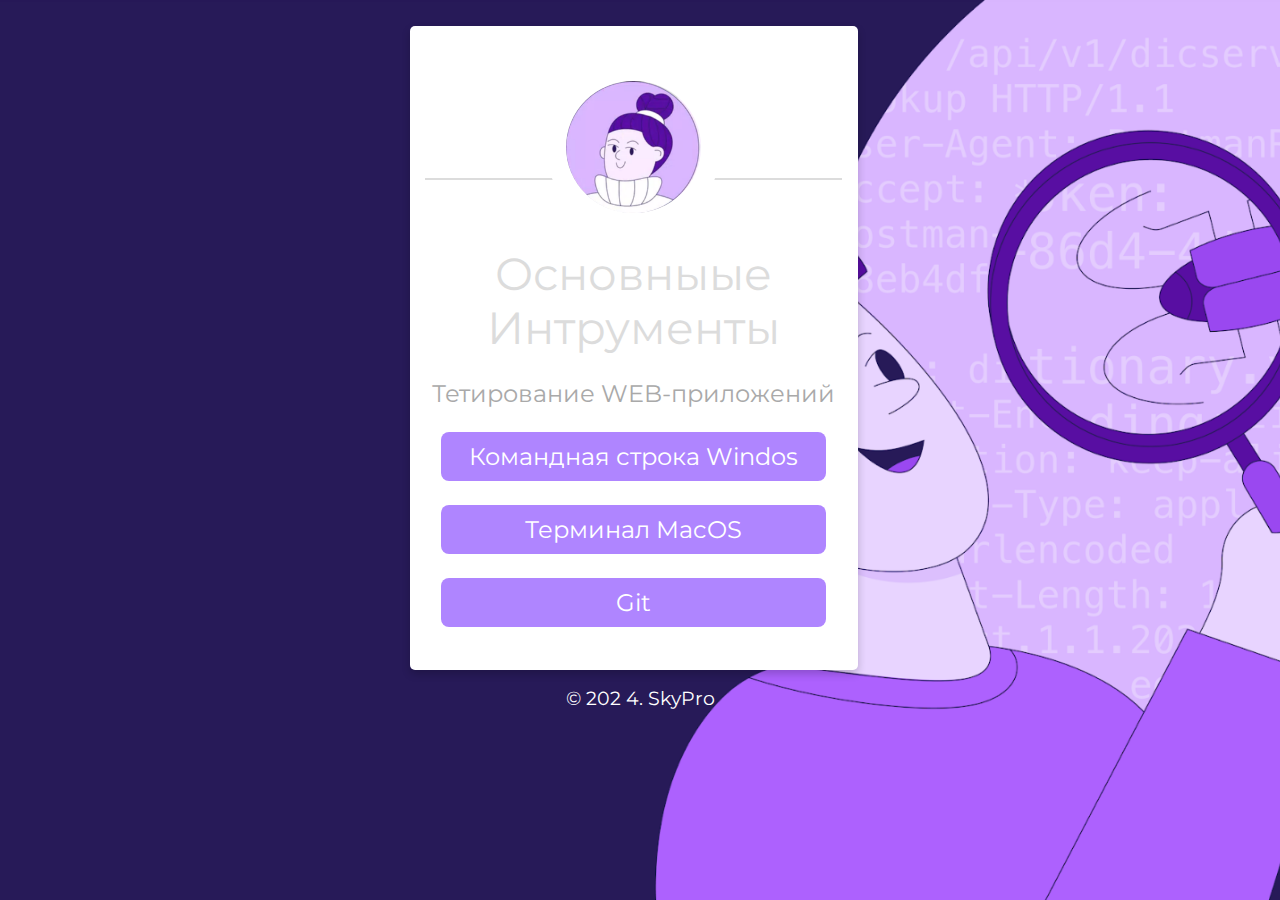
==== index.html @ bf6383d3 "first" ====
<!DOCTYPE html>
<html>
   <head>
      <title>Portal for QA</title>
      <link rel="stylesheet" type="text/css" href="style.css">
      <link rel="stylesheet" type="text/css" href="css/font-awesome.css">
      <link rel="shortcut icon" href="img/fav.ico" type="image/x-icon">
      <link href="https://fonts.googleapis.com/css?family=Montserrat:700" rel="stylesheet">
      <meta charset="utf-8">
      <meta name="viewport" content="width=device-width, initial-scale=1">
   </head>
   <body>
      <!--Card-->
      <div class="card animated fadeIn">
         <center><img class="center animated rollIn" src="img/ava.png" alt="avatar"></center>
         <hr>
         <div class="name">
            Основныые Интрументы
         </div>
         <p class="subtitle">Тетирование WEB-приложений</p>
         </p>
         <p class="location" align="center">
            <a href="cmd.html">Командная строка Windos</a>
         </p>
         <p class="location" align="center">
            <a href="mac.html">Терминал MacOS</a>
         </p>
          <p class="location" align="center">
            <a href="git.html">Git</a>
         </p>
         <p> <br>
         </p>
      </div>
      <!--footer-->
      <footer class="animated fadeIn">
         &copy; 202 4. SkyPro
      </footer>
   </body>
</html>
---- style.css ----
* {
	font-family: 'Montserrat', sans-serif;
}

body {
	width: 100%;
	margin: 0px;
	background-image: url(img/bg.jpg);
	background-repeat: repeat-y no-repeat;
	background-size: cover;
	background-position: center;
	background-attachment: fixed;
}

.icons>a {
	text-decoration: none;
	color: darkgray;
}

.location>a {
	text-decoration: none;
	color: white;
}

.location:hover {
	box-shadow: 0 8px 16px 0 rgba(0, 0, 0, 0.2);
}


/*---------- Responsive Grid ---------------*/

@media screen and (min-width: 1001px) {
	.card {
		margin-left: 32%;
		margin-top: 2%;
		padding: 0px;
		background-color: white;
		box-shadow: 0 4px 8px 0 rgba(0, 0, 0, 0.2);
		transition: 0.3s;
		width: 35%;
		border-radius: 5px;
	}
	.card:hover {
		box-shadow: 0 8px 16px 0 rgba(0, 0, 0, 1);
	}
	img {
		border: 20px solid white;
		border-radius: 50%;
		margin-top: 8%;
		margin-bottom: -15% !important;
		width: 30%;
	}
	.name {
		text-align: center;
		font-size: 2.8em;
		color: gainsboro;
		margin-top: 15%;
		margin-bottom: auto;
		text-transform: capitalize;
	}
	hr {
		width: 93%;
		height: 2px;
		background-color: gainsboro;
		border: 0px;
	}
	.subtitle {
		text-align: center;
		font-size: 1.5em;
		color: darkgray;
	}
	.icons {
		font-size: 18px;
		text-align: center;
		margin-right: 0px;
		margin-left: 0px;
		color: darkgray;
		margin-bottom: 40px;
	}
	.location {
		text-align: center;
		color: white;
		font-size: 1.5em;
		display: block;
		background-color: rgba(175,133,255,1);
		padding: 10px;
		margin-left: 7%;
		margin-right: 7%;
		border-radius: 8px;
	}
}

@media (min-width: 100px) and (max-width: 728px) and (orientation:portrait) {
	body {
		width: 100%;
		margin: 0px;
		background: url(img/bg.jpg) fixed no;
		overflow-x: hidden;
	}
	hr {
		width: 93%;
		height: 2px;
		background-color: gainsboro;
		border: 0px;
	}
	.card {
		margin-top: 10%;
		margin-left: 2%;
		margin-right: 0px;
		background-color: white;
		box-shadow: 0 4px 8px 0 rgba(0, 0, 0, 0.2);
		transition: 0.3s;
		width: 95%;
		border-radius: 5px;
	}
	.card:hover {
		box-shadow: 0 8px 16px 0 rgba(0, 0, 0, 1);
	}
	img {
		border: 15px solid white;
		margin-bottom: -20% !important;
		border-radius: 50%;
		width: 33%;
	}
	.name {
		padding-right: 4px;
		padding-left: 4px;
		text-align: center;
		font-size: 2.5em;
		color: gainsboro;
		margin-top: 16%;
		margin-bottom: auto;
		text-transform: capitalize;
	}
	.subtitle {
		text-align: center;
		font-size: 1.2em;
		color: darkgray;
	}
	.icons {
		font-size: 11px;
		text-align: center;
		margin-right: 0px;
		margin-left: 0px;
		color: darkgray;
		margin-bottom: 40px;
	}
	.location {
		text-align: center;
		color: white;
		font-size: 0.8em;
		display: block;
		background-color: rgba(175,133,255,1);
		padding: 10px;
		margin-left: 7%;
		margin-right: 7%;
		border-radius: 8px;
	}
}

@media (min-width: 100px) and (max-width: 728px) and (orientation:landscape) {
	body {
		width: 100%;
		margin: 0px;
		background: url(img/bg.jpg) fixed no;
		overflow-x: hidden;
	}
	hr {
		width: 93%;
		height: 2px;
		background-color: gainsboro;
		border: 0px;
	}
	.card {
		margin-top: 6%;
		margin-left: 9%;
		margin-right: 0px;
		background-color: white;
		box-shadow: 0 4px 8px 0 rgba(0, 0, 0, 0.2);
		transition: 0.3s;
		width: 80%;
		border-radius: 5px;
	}
	.card:hover {
		box-shadow: 0 8px 16px 0 rgba(0, 0, 0, 1);
	}
	img {
		border: 15px solid white;
		margin-bottom: -15% !important;
		border-radius: 50%;
		width: 25%;
	}
	.name {
		padding-right: 4px;
		padding-left: 4px;
		text-align: center;
		font-size: 2.8em;
		color: gainsboro;
		margin-top: 16%;
		margin-bottom: auto;
		text-transform: capitalize;
	}
	.subtitle {
		text-align: center;
		font-size: 1.9em;
		color: darkgray;
	}
	.icons {
		font-size: 18px;
		text-align: center;
		margin-right: 0px;
		margin-left: 0px;
		color: darkgray;
		margin-bottom: 40px;
	}
	.location {
		text-align: center;
		color: white;
		font-size: 1.5em;
		display: block;
		background-color: rgba(175,133,255,1);
		padding: 10px;
		margin-left: 7%;
		margin-right: 7%;
		border-radius: 8px;
	}
}

@media only screen and (min-width: 728px) and (max-width: 1000px) {
	body {
		width: 100%;
		margin: 0px;
		background: url(img/bg.jpg) fixed no;
		overflow-x: hidden;
	}
	hr {
		width: 93%;
		height: 2px;
		background-color: gainsboro;
		border: 0px;
	}
	.card {
		margin-top: 4%;
		margin-left: 13%;
		align-content: center;
		background-color: white;
		box-shadow: 0 4px 8px 0 rgba(0, 0, 0, 0.2);
		transition: 0.3s;
		width: 75%;
		border-radius: 5px;
	}
	.card:hover {
		box-shadow: 0 8px 16px 0 rgba(0, 0, 0, 1);
	}
	img {
		border: 15px solid white;
		margin-bottom: -18% !important;
		border-radius: 50%;
		width: 30%;
	}
	.name {
		text-align: center;
		font-size: 2.5em;
		color: gainsboro;
		margin-top: 16%;
		margin-bottom: auto;
		text-transform: capitalize;
	}
	.subtitle {
		text-align: center;
		font-size: 2em;
		color: darkgray;
	}
	.icons {
		font-size: 15px;
		text-align: center;
		margin-right: 0px;
		margin-left: 0px;
		color: darkgray;
		margin-bottom: 40px;
	}
	.location {
		text-align: center;
		color: white;
		font-size: 1.8em;
		display: block;
		background-color: rgba(175,133,255,1);
		padding: 10px;
		margin-left: 7%;
		margin-right: 7%;
		border-radius: 8px;
	}
}


/*---------- Responsive Grid Ends ---------------*/
footer {
	text-align: center;
	color: white;
	font-size: 1.2em
}
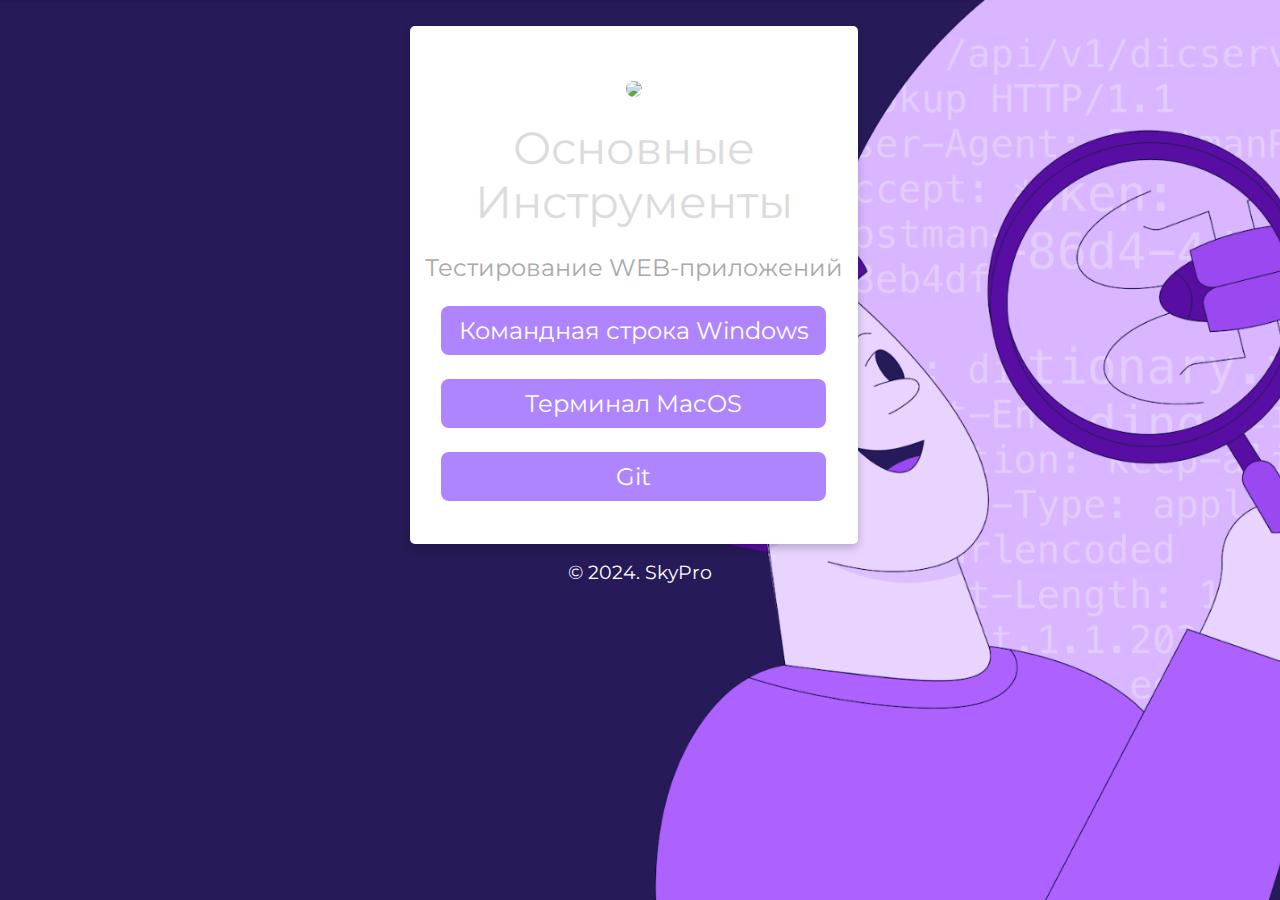
==== commit f6cf3fd6: "first" ====
--- a/index.html
+++ b/index.html
@@ -4,7 +4,7 @@
       <title>Portal for QA</title>
       <link rel="stylesheet" type="text/css" href="style.css">
       <link rel="stylesheet" type="text/css" href="css/font-awesome.css">
-      <link rel="shortcut icon" href="img/fav.ico" type="image/x-icon">
+      <link rel="shortcut icon" href="C:\Users\admin\Desktop\finalwork\fav.jpg" type="image/x-icon">
       <link href="https://fonts.googleapis.com/css?family=Montserrat:700" rel="stylesheet">
       <meta charset="utf-8">
       <meta name="viewport" content="width=device-width, initial-scale=1">
@@ -12,15 +12,15 @@
    <body>
       <!--Card-->
       <div class="card animated fadeIn">
-         <center><img class="center animated rollIn" src="img/ava.png" alt="avatar"></center>
+         <center><img class="center animated rollIn" src="C:\Users\admin\Desktop\finalwork\ava..jpg" 
          <hr>
          <div class="name">
-            Основныые Интрументы
+            Основные Инструменты
          </div>
-         <p class="subtitle">Тетирование WEB-приложений</p>
+         <p class="subtitle">Тестирование WEB-приложений</p>
          </p>
          <p class="location" align="center">
-            <a href="cmd.html">Командная строка Windos</a>
+            <a href="cmd.html">Командная строка Windows</a>
          </p>
          <p class="location" align="center">
             <a href="mac.html">Терминал MacOS</a>
@@ -33,7 +33,7 @@
       </div>
       <!--footer-->
       <footer class="animated fadeIn">
-         &copy; 202 4. SkyPro
+         &copy; 2024. SkyPro
       </footer>
    </body>
 </html>